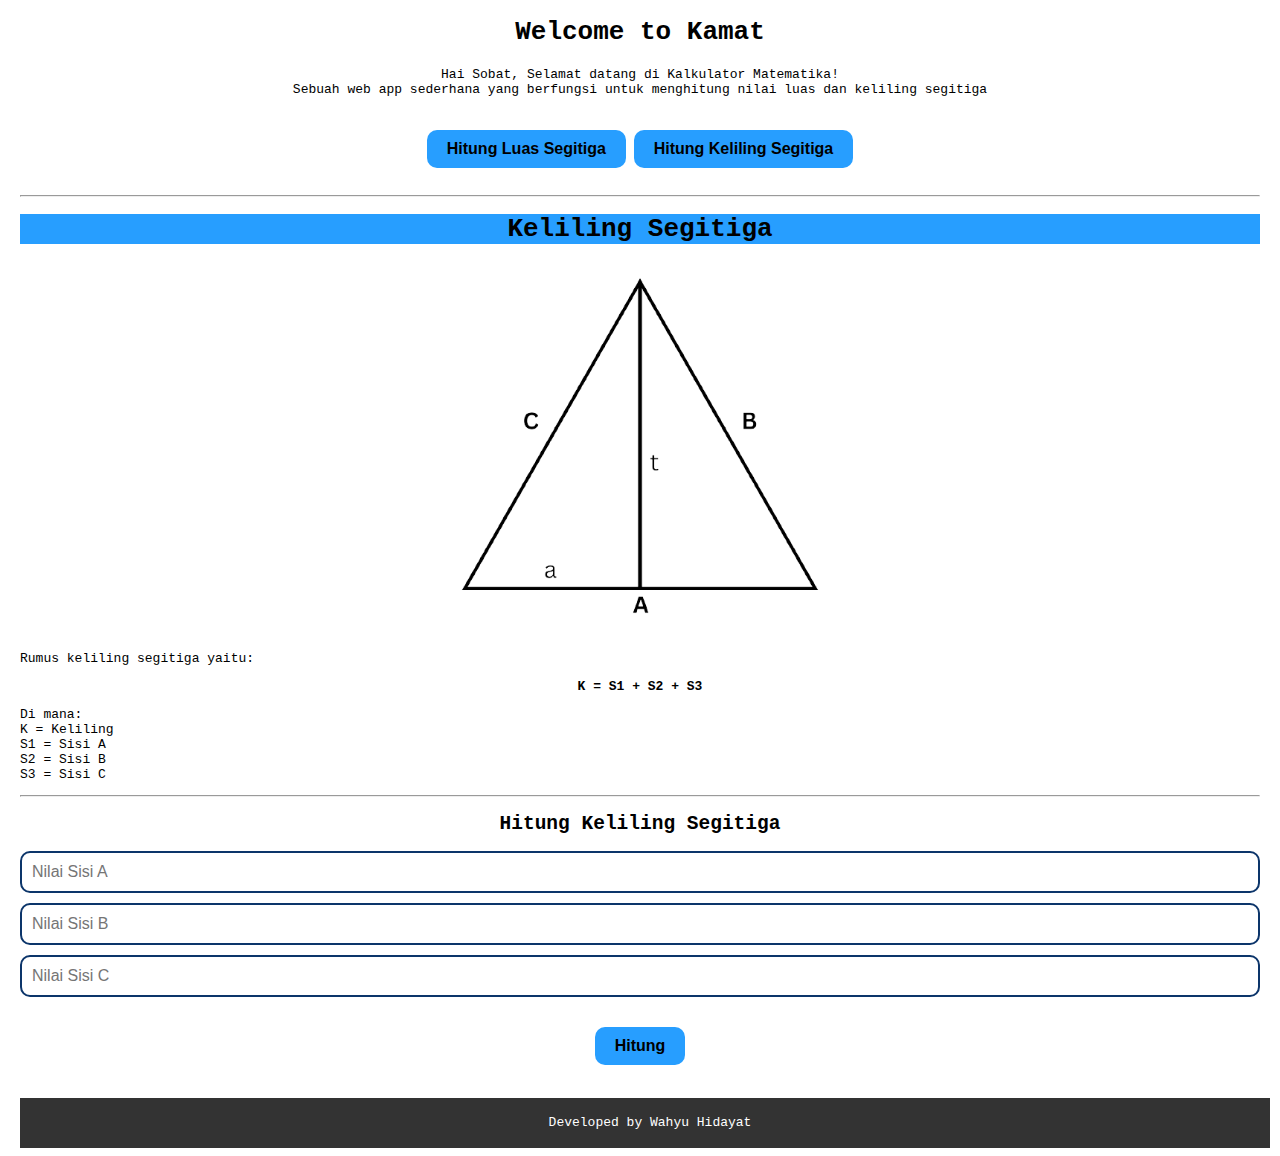
==== keliling-segitiga.html @ 345757ad "update source code" ====
<!DOCTYPE html>
<html lang="en">
    <head>
        <meta charset="UTF-8">
        <meta name="viewport" content="width=device-width, initial-scale=1.0">
        <title>Mini Project</title>

        <link rel="stylesheet" href="/css/style.css">
    </head>

    <body>
        <header class="text-center">
            <h1 class="mb-1">Welcome to Kamat</h1>
            <p>Hai Sobat, Selamat datang di Kalkulator Matematika! <br> Sebuah web app sederhana yang berfungsi untuk menghitung nilai luas dan keliling segitiga</p>
            <a href="/index.html"><button>Hitung Luas Segitiga</button></a>
            <a href="#" ><button>Hitung Keliling Segitiga</button></a>
            <hr>
        </header>

        <main>
            <section>
                <h1 class="text-center judul">Keliling Segitiga</h1>
                <div class="text-center">
                    <img src="/asset/segitiga.png" alt="">
                </div>

                <div>
                    <p>Rumus keliling segitiga yaitu:</p>
                    <p class="text-center"><b>K = S1 + S2 + S3</b></p>
                    <p>
                        Di mana: <br>
                        K = Keliling <br>
                        S1 = Sisi A <br>
                        S2 = Sisi B <br>
                        S3 = Sisi C
                    </p>
                </div>
                <hr>
            </section>
            
            <section>
                <h2 class="text-center">Hitung Keliling Segitiga</h2>

                <div class="input-section">
                    <!-- <label for="sisia">Sisi A Segitiga</label> -->
                    <input type="number" id="sisia" placeholder="Nilai Sisi A">
    
                    <!-- <label for="sisib">Sisi A Segitiga</label> -->
                    <input type="number" id="sisib" placeholder="Nilai Sisi B">
    
                    <!-- <label for="sisic">Sisi C Segitiga</label> -->
                    <input type="number" id="sisic" placeholder="Nilai Sisi C">
                </div>

                <section id="hasilkeliling"></section>
    
                <section class="text-center">
                    <button id="hitungkeliling">Hitung</button>
                </section>
            </section>

            <footer>
                <p class="text-center">Developed by Wahyu Hidayat</p>
            </footer>
        </main>
        
        <script src="/js/keliling-segitiga.js"></script>
    </body>
</html>
---- css/style.css ----
.text-center {
    text-align: center;
}

.text-end {
    text-align: end;
}

.text-start {
    text-align: start;
}

.mb-1 {
    margin-bottom: 20px;
}

.mb-2 {
    margin-bottom: 40px;
}

body {
    font-family: monospace;
    margin-left: 20px;
    margin-right: 20px;
}

.judul {
    background-color: #279EFF;
}

img {
    width: 30%;
}

.input-section {
    display: flex;
    flex-direction: column;
    font-family: monospace;
}

input {
    margin-bottom: 10px;
    padding: 10px;
    border: 2px solid #0C356A;
    border-radius: 10px;
    font-size: 16px;
    outline: none;
}

input:focus {
    /* border-color: #0C356A; */
    border-color: #279EFF;
}

button {
    padding: 10px 20px;
    margin-top: 20px;
    margin-bottom: 20px;
    font-size: 16px;
    font-weight: bold;
    border-radius: 10px;
    border: none;
    cursor: pointer;
    background-color: #279EFF;
}

button:hover {
    background-color: #0C356A;
    color: white;
}

button:active {
    transform: translateY(3px);
    background-color: #279EFF;
}

footer {
    width: 100%;
    height: 50px;
    padding-left: 10px;
    line-height: 50px;
    background: #333;
    color: #fff;
}
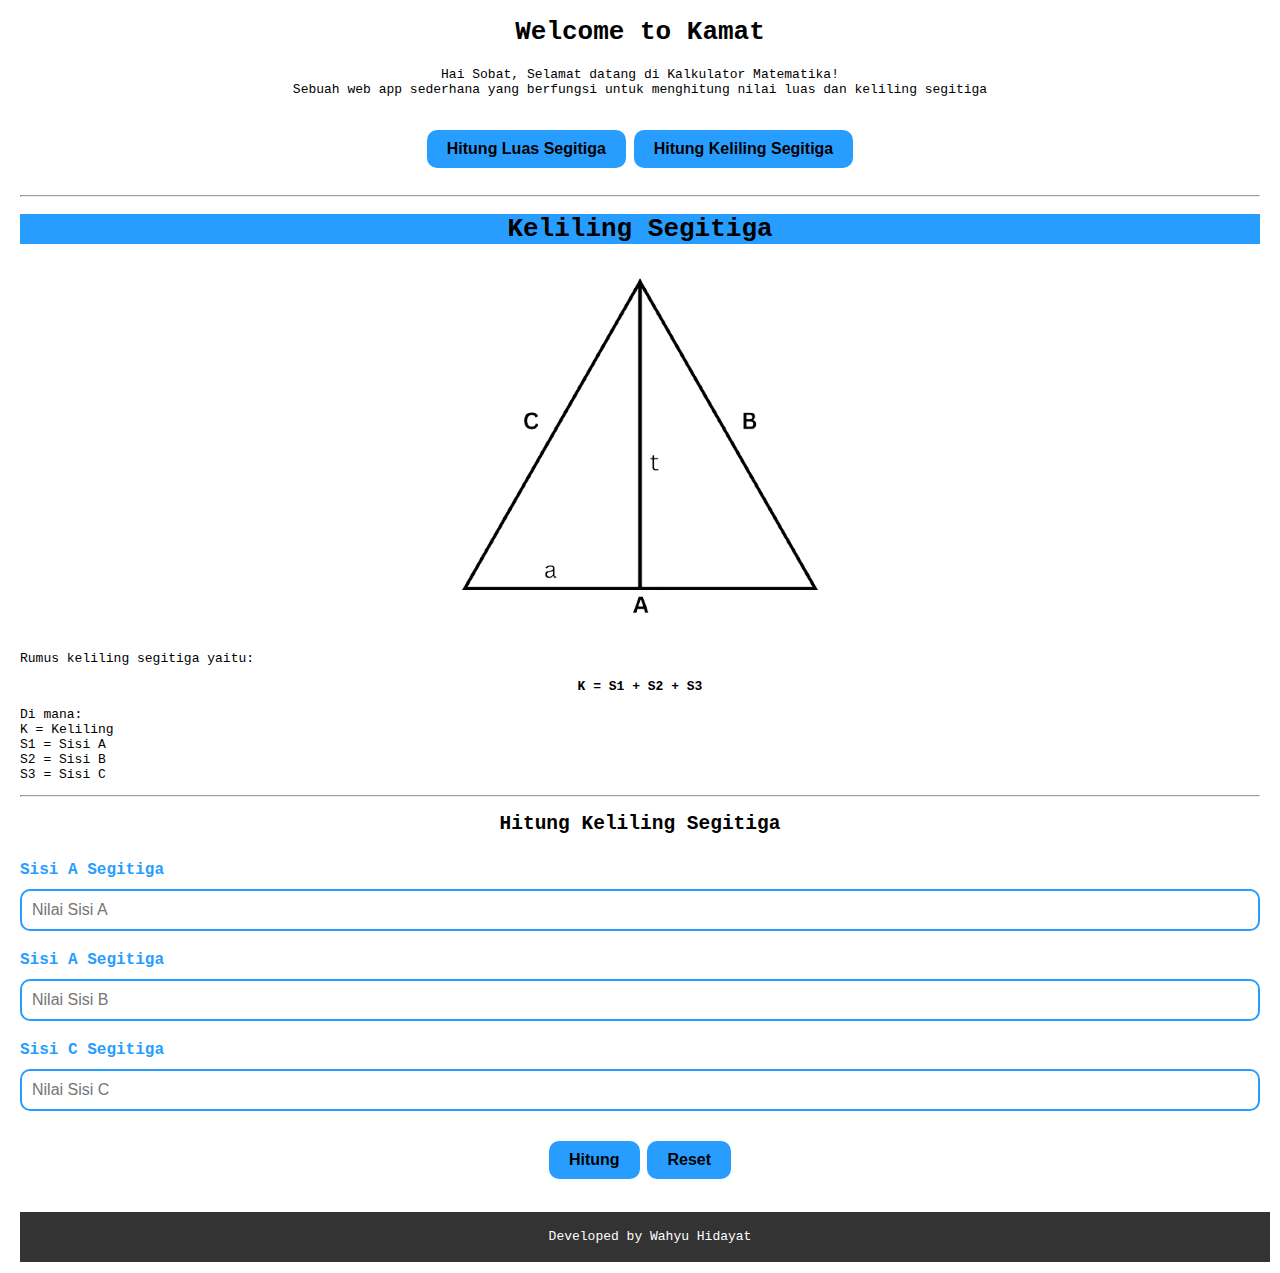
==== commit 416bd77d: "update source code" ====
--- a/keliling-segitiga.html
+++ b/keliling-segitiga.html
@@ -42,13 +42,13 @@
                 <h2 class="text-center">Hitung Keliling Segitiga</h2>
 
                 <div class="input-section">
-                    <!-- <label for="sisia">Sisi A Segitiga</label> -->
+                    <label for="sisia">Sisi A Segitiga</label>
                     <input type="number" id="sisia" placeholder="Nilai Sisi A">
     
-                    <!-- <label for="sisib">Sisi A Segitiga</label> -->
+                    <label for="sisib">Sisi A Segitiga</label>
                     <input type="number" id="sisib" placeholder="Nilai Sisi B">
     
-                    <!-- <label for="sisic">Sisi C Segitiga</label> -->
+                    <label for="sisic">Sisi C Segitiga</label>
                     <input type="number" id="sisic" placeholder="Nilai Sisi C">
                 </div>
 
@@ -56,6 +56,7 @@
     
                 <section class="text-center">
                     <button id="hitungkeliling">Hitung</button>
+                    <button id="reset">Reset</button>
                 </section>
             </section>
 
--- a/css/style.css
+++ b/css/style.css
@@ -32,6 +32,15 @@
     width: 30%;
 }
 
+label {
+    display: block;
+    margin-bottom: 10px;
+    margin-top: 10px;
+    font-size: 16px;
+    font-weight: bold;
+    color: #279EFF;
+}
+
 .input-section {
     display: flex;
     flex-direction: column;
@@ -41,15 +50,14 @@
 input {
     margin-bottom: 10px;
     padding: 10px;
-    border: 2px solid #0C356A;
+    border: 2px solid #279EFF;
     border-radius: 10px;
     font-size: 16px;
     outline: none;
 }
 
 input:focus {
-    /* border-color: #0C356A; */
-    border-color: #279EFF;
+    border-color: #0C356A;
 }
 
 button {
